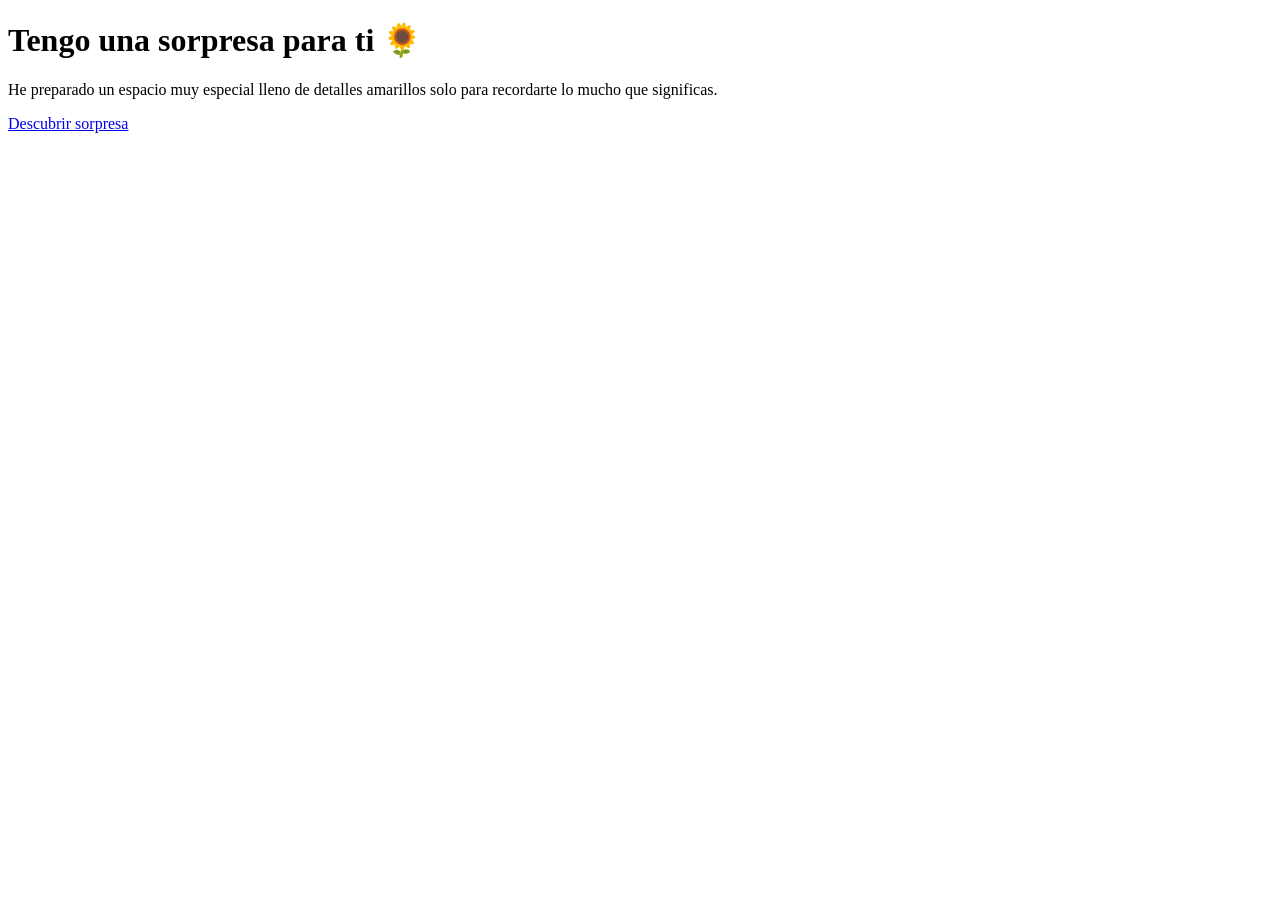
==== index.html @ 8c576d90 "flores" ====
<!DOCTYPE html>
<html lang="es">
<head>
    <meta charset="UTF-8">
    <meta name="viewport" content="width=device-width, initial-scale=1.0">
    <title>Una sorpresa amarilla 🌻</title>
    <link rel="stylesheet" href="style.css">
    <link href="https://fonts.googleapis.com/css2?family=Poppins:wght@300;400;600;700&display=swap" rel="stylesheet">
</head>
<body>

    <div class="container">
        <header class="welcome-section">
            <h1>Tengo una sorpresa para ti 🌻</h1>
            <p>He preparado un espacio muy especial lleno de detalles amarillos solo para recordarte lo mucho que significas.</p>
            
            <!-- Botón que dirige a la página de las flores -->
            <a href="flores.html" class="btn-more">Descubrir sorpresa</a>
        </header>
    </div>

</body>
</html>
---- style.css ----
/* Estilos para la animación de las flores flotantes */
.flores-page {
    position: relative;
    overflow-x: hidden;
}

.flowers-container {
    position: fixed;
    top: 0;
    left: 0;
    width: 100%;
    height: 100%;
    pointer-events: none; /* Permite hacer clic en los botones de abajo sin que estorben */
    z-index: 1;
}

.flower {
    position: absolute;
    top: -10%;
    font-size: 2rem;
    animation: floatDown linear infinite;
    opacity: 0.8;
}

@keyframes floatDown {
    0% {
        transform: translateY(-10vh) rotate(0deg);
        opacity: 0;
    }
    10% {
        opacity: 0.9;
    }
    90% {
        opacity: 0.9;
    }
    100% {
        transform: translateY(110vh) rotate(360deg);
        opacity: 0;
    }
}
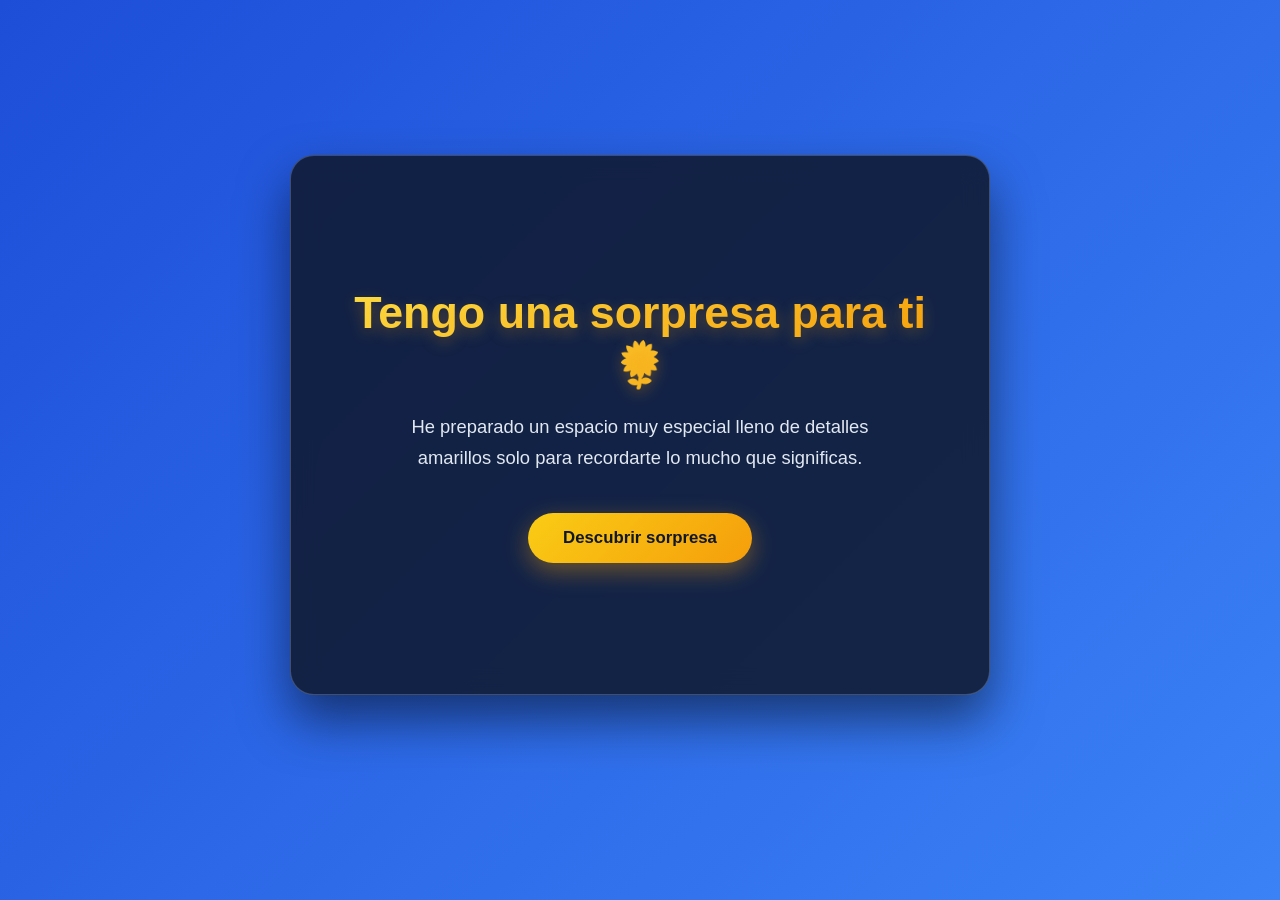
==== commit 5fa0967d: "ACTUALIZACION" ====
--- a/index.html
+++ b/index.html
@@ -7,14 +7,12 @@
     <link rel="stylesheet" href="style.css">
     <link href="https://fonts.googleapis.com/css2?family=Poppins:wght@300;400;600;700&display=swap" rel="stylesheet">
 </head>
-<body>
+<body class="index-page">
 
     <div class="container">
         <header class="welcome-section">
             <h1>Tengo una sorpresa para ti 🌻</h1>
             <p>He preparado un espacio muy especial lleno de detalles amarillos solo para recordarte lo mucho que significas.</p>
-            
-            <!-- Botón que dirige a la página de las flores -->
             <a href="flores.html" class="btn-more">Descubrir sorpresa</a>
         </header>
     </div>
--- a/style.css
+++ b/style.css
@@ -1,25 +1,175 @@
-/* Estilos para la animación de las flores flotantes */
-.flores-page {
+/* Variables inspiradas en los tonos de la imagen de referencia */
+:root {
+    --bg-primary-light: #2563eb; /* Azul cielo vibrante pero elegante para la primera página */
+    /* Degradado inspirado en la foto: Azul profundo arriba -> Celeste -> Destello dorado en el horizonte */
+    --bg-sky-gradient: linear-gradient(180deg, #1e3a8a 0%, #3b82f6 40%, #60a5fa 70%, #fef08a 100%); 
+    
+    --card-bg: rgba(15, 23, 42, 0.85); /* Tarjeta con efecto vidrio oscuro para que resalte el texto */
+    --text-main: #ffffff;
+    --text-muted: #e2e8f0;
+    --accent-yellow: #fde047;
+    --accent-orange: #f59e0b;
+    --btn-gradient: linear-gradient(135deg, #facc15 0%, #f59e0b 100%);
+    --btn-hover: linear-gradient(135deg, #fde047 0%, #d97706 100%);
+}
+
+* {
+    margin: 0;
+    padding: 0;
+    box-sizing: border-box;
+}
+
+html {
+    scroll-behavior: smooth;
+}
+
+/* Estilo para la primera página (Fondo sólido azul cielo armónico) */
+body.index-page {
+    font-family: 'Poppins', sans-serif;
+    background-color: var(--bg-primary-light);
+    background-image: linear-gradient(135deg, #1d4ed8 0%, #3b82f6 100%);
+    color: var(--text-main);
+    display: flex;
+    justify-content: center;
+    align-items: center;
+    min-height: 100vh;
+    padding: 20px;
+}
+
+/* Estilo para la segunda página (Fondo inspirado en el paisaje de la foto) */
+body.flores-page {
+    font-family: 'Poppins', sans-serif;
+    background: var(--bg-sky-gradient);
+    background-attachment: fixed;
+    color: var(--text-main);
+    display: flex;
+    justify-content: center;
+    align-items: center;
+    min-height: 100vh;
+    padding: 20px;
     position: relative;
     overflow-x: hidden;
 }
 
+.container {
+    width: 100%;
+    max-width: 700px;
+}
+
+/* Sección de Bienvenida */
+.welcome-section {
+    text-align: center;
+    padding: 60px 30px;
+    background: var(--card-bg);
+    backdrop-filter: blur(12px);
+    border: 1px solid rgba(255, 255, 255, 0.2);
+    border-radius: 24px;
+    box-shadow: 0 25px 50px rgba(0, 0, 0, 0.5);
+    margin-bottom: 50px;
+    min-height: 60vh;
+    display: flex;
+    flex-direction: column;
+    justify-content: center;
+    align-items: center;
+}
+
+.welcome-section h1 {
+    font-size: 2.8rem;
+    margin-bottom: 20px;
+    background: linear-gradient(135deg, #fde047 0%, #f59e0b 100%);
+    -webkit-background-clip: text;
+    -webkit-text-fill-color: transparent;
+    background-clip: text;
+    text-shadow: 0 5px 15px rgba(245, 158, 11, 0.3);
+}
+
+.welcome-section p {
+    font-size: 1.15rem;
+    color: var(--text-muted);
+    max-width: 500px;
+    margin-bottom: 40px;
+    line-height: 1.7;
+}
+
+/* Botones coloridos */
+.btn-more {
+    display: inline-block;
+    padding: 15px 35px;
+    background: var(--btn-gradient);
+    color: #0f172a;
+    text-decoration: none;
+    font-weight: 700;
+    font-size: 1.05rem;
+    border-radius: 50px;
+    transition: all 0.3s ease;
+    box-shadow: 0 8px 25px rgba(245, 158, 11, 0.4);
+    border: none;
+    cursor: pointer;
+}
+
+.btn-more:hover {
+    background: var(--btn-hover);
+    transform: translateY(-4px) scale(1.03);
+    box-shadow: 0 12px 30px rgba(253, 224, 71, 0.6);
+}
+
+.btn-more:active {
+    transform: translateY(-1px);
+}
+
+/* Sección de contenido secundario */
+.about-section {
+    background: var(--card-bg);
+    backdrop-filter: blur(12px);
+    border: 1px solid rgba(255, 255, 255, 0.2);
+    padding: 45px;
+    border-radius: 24px;
+    box-shadow: 0 25px 50px rgba(0, 0, 0, 0.5);
+    margin-bottom: 50px;
+}
+
+.about-section h2 {
+    font-size: 2.2rem;
+    background: linear-gradient(135deg, #fde047 0%, #f59e0b 100%);
+    -webkit-background-clip: text;
+    -webkit-text-fill-color: transparent;
+    background-clip: text;
+    margin-bottom: 10px;
+}
+
+.divider {
+    width: 80px;
+    height: 4px;
+    background: linear-gradient(90deg, #fde047, #f59e0b);
+    border-radius: 2px;
+    margin-bottom: 25px;
+}
+
+.profile-content p {
+    color: var(--text-muted);
+    line-height: 1.8;
+    margin-bottom: 20px;
+    font-size: 1.1rem;
+}
+
+/* Lluvia Masiva de Flores Amarillas (Muchísimas más flores distribuidas por toda la pantalla) */
 .flowers-container {
     position: fixed;
     top: 0;
     left: 0;
     width: 100%;
     height: 100%;
-    pointer-events: none; /* Permite hacer clic en los botones de abajo sin que estorben */
+    pointer-events: none;
     z-index: 1;
 }
 
 .flower {
     position: absolute;
     top: -10%;
-    font-size: 2rem;
+    font-size: 1.8rem;
     animation: floatDown linear infinite;
-    opacity: 0.8;
+    opacity: 0.95;
+    filter: drop-shadow(0 0 10px rgba(253, 224, 71, 0.8));
 }
 
 @keyframes floatDown {
@@ -28,10 +178,10 @@
         opacity: 0;
     }
     10% {
-        opacity: 0.9;
+        opacity: 1;
     }
     90% {
-        opacity: 0.9;
+        opacity: 1;
     }
     100% {
         transform: translateY(110vh) rotate(360deg);
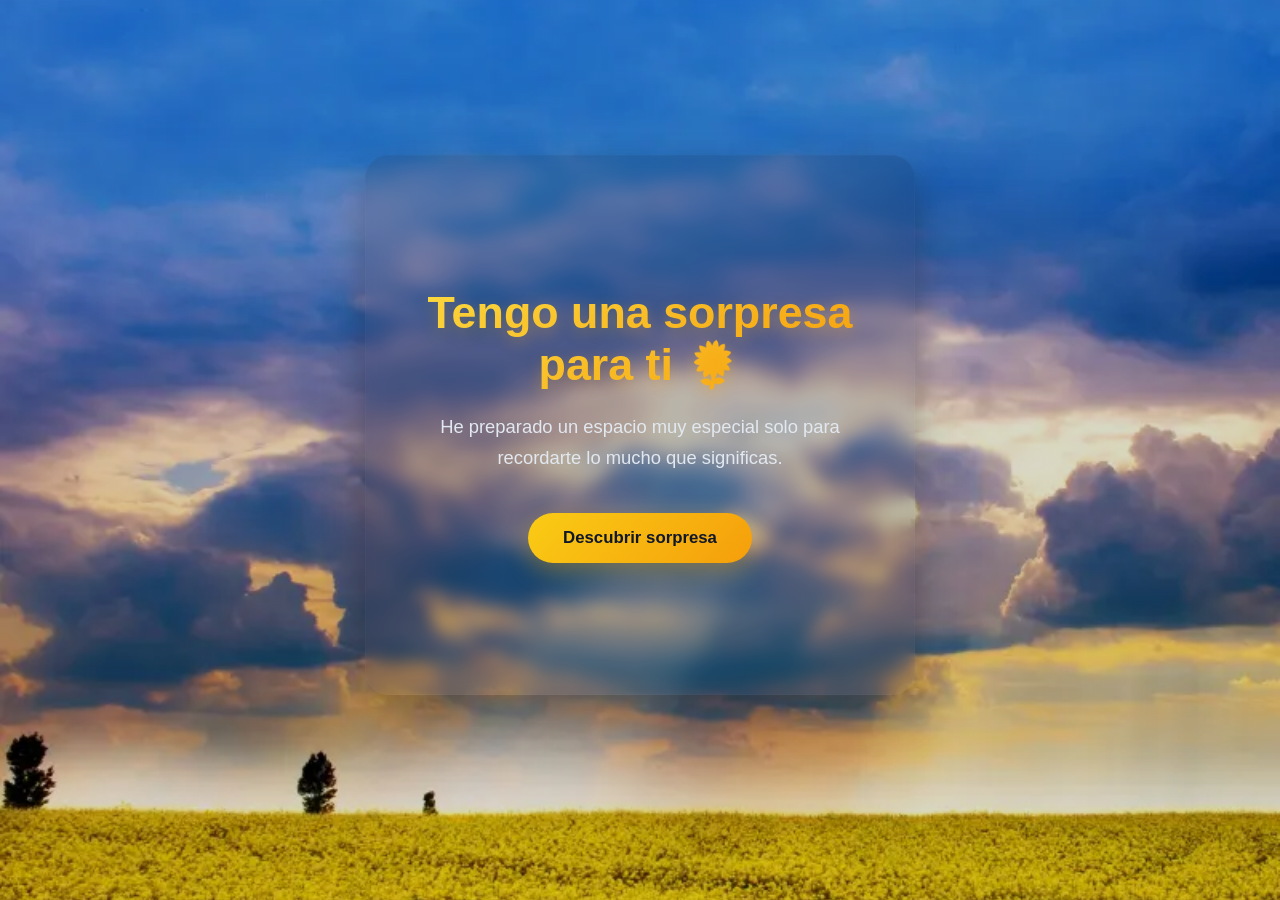
==== commit 9af84641: "actu" ====
--- a/index.html
+++ b/index.html
@@ -12,7 +12,7 @@
     <div class="container">
         <header class="welcome-section">
             <h1>Tengo una sorpresa para ti 🌻</h1>
-            <p>He preparado un espacio muy especial lleno de detalles amarillos solo para recordarte lo mucho que significas.</p>
+            <p>He preparado un espacio muy especial solo para recordarte lo mucho que significas.</p>
             <a href="flores.html" class="btn-more">Descubrir sorpresa</a>
         </header>
     </div>
--- a/style.css
+++ b/style.css
@@ -1,10 +1,13 @@
-/* Variables inspiradas en los tonos de la imagen de referencia */
+/* ==========================================================
+   1. VARIABLES DE DISEÑO (Colores, botones y opacidad general)
+   ========================================================== */
 :root {
-    --bg-primary-light: #2563eb; /* Azul cielo vibrante pero elegante para la primera página */
-    /* Degradado inspirado en la foto: Azul profundo arriba -> Celeste -> Destello dorado en el horizonte */
-    --bg-sky-gradient: linear-gradient(180deg, #1e3a8a 0%, #3b82f6 40%, #60a5fa 70%, #fef08a 100%); 
-    
-    --card-bg: rgba(15, 23, 42, 0.85); /* Tarjeta con efecto vidrio oscuro para que resalte el texto */
+    --bg-primary-light: #2563eb; 
+    
+    /* OPACIDAD DE LAS TARJETAS: El '0.35' controla qué tan transparente es el fondo de la tarjeta. 
+       Bájalo (ej: 0.2) para ver más el ramo, o súbelo (ej: 0.5) para verla más sólida. */
+    --card-bg: rgba(15, 23, 42, 0.15); 
+    
     --text-main: #ffffff;
     --text-muted: #e2e8f0;
     --accent-yellow: #fde047;
@@ -13,33 +16,28 @@
     --btn-hover: linear-gradient(135deg, #fde047 0%, #d97706 100%);
 }
 
+/* Restablece los márgenes y rellenos básicos de toda la página */
 * {
     margin: 0;
     padding: 0;
     box-sizing: border-box;
 }
 
+/* Hace que el desplazamiento entre enlaces sea suave */
 html {
     scroll-behavior: smooth;
 }
 
-/* Estilo para la primera página (Fondo sólido azul cielo armónico) */
+/* ==========================================================
+   2. ESTILOS DE LA PRIMERA PÁGINA (INDEX.HTML)
+   ========================================================== */
 body.index-page {
     font-family: 'Poppins', sans-serif;
-    background-color: var(--bg-primary-light);
-    background-image: linear-gradient(135deg, #1d4ed8 0%, #3b82f6 100%);
-    color: var(--text-main);
-    display: flex;
-    justify-content: center;
-    align-items: center;
-    min-height: 100vh;
-    padding: 20px;
-}
-
-/* Estilo para la segunda página (Fondo inspirado en el paisaje de la foto) */
-body.flores-page {
-    font-family: 'Poppins', sans-serif;
-    background: var(--bg-sky-gradient);
+    /* Imagen de fondo con una capa oscura muy ligera para la primera página */
+    background: linear-gradient(rgba(0, 0, 0, 0.15), rgba(0, 0, 0, 0.15)), url('imagen.jpg.webp');
+    background-size: cover;
+    background-repeat: no-repeat;
+    background-position: center;
     background-attachment: fixed;
     color: var(--text-main);
     display: flex;
@@ -47,24 +45,52 @@
     align-items: center;
     min-height: 100vh;
     padding: 20px;
+}
+
+/* ==========================================================
+   3. ESTILOS DE LA SEGUNDA PÁGINA (FLORES.HTML - COMPUTADORAS)
+   ========================================================== */
+body.flores-page {
+    font-family: 'Poppins', sans-serif;
+    /* Fondo del ramo de girasoles con capa oscura suave para legibilidad */
+    background: linear-gradient(rgba(0, 0, 0, 0.15), rgba(0, 0, 0, 0.15)), url('ramo-girasoles.jpg');
+    
+    /* Tamaño de la imagen de fondo (85% para apreciar el ramo completo) */
+    background-size: 85% auto; 
+    background-repeat: no-repeat;
+    background-position: center bottom; /* Anclado hacia abajo para que el ramo luzca */
+    background-attachment: fixed;
+    color: var(--text-main);
+    
+    /* Control de posición de la tarjeta en computadoras */
+    display: flex;
+    justify-content: center; /* Centra la tarjeta horizontalmente */
+    align-items: flex-start;   /* Mantiene el contenido hacia arriba */
+    
+    min-height: 100vh;
+    padding: 40px;
     position: relative;
     overflow-x: hidden;
 }
 
+/* Controla el ancho máximo de la tarjeta de contenido */
 .container {
     width: 100%;
-    max-width: 700px;
-}
-
-/* Sección de Bienvenida */
+    max-width: 550px; 
+}
+
+/* ==========================================================
+   4. TARJETA DE BIENVENIDA (Primera página)
+   ========================================================== */
 .welcome-section {
     text-align: center;
     padding: 60px 30px;
-    background: var(--card-bg);
-    backdrop-filter: blur(12px);
-    border: 1px solid rgba(255, 255, 255, 0.2);
+    background: var(--card-bg); /* Aplica la transparencia de las variables */
+    backdrop-filter: blur(8px);    /* Efecto vidrio esmerilado borroso */
+    -webkit-backdrop-filter: blur(8px);
+    border: 1px solid rgba(255, 255, 255, 0.015); /* Borde sutil luminoso */
     border-radius: 24px;
-    box-shadow: 0 25px 50px rgba(0, 0, 0, 0.5);
+    box-shadow: 0 20px 40px rgba(0, 0, 0, 0.3);
     margin-bottom: 50px;
     min-height: 60vh;
     display: flex;
@@ -73,6 +99,7 @@
     align-items: center;
 }
 
+/* Estilo del título principal de bienvenida */
 .welcome-section h1 {
     font-size: 2.8rem;
     margin-bottom: 20px;
@@ -83,6 +110,7 @@
     text-shadow: 0 5px 15px rgba(245, 158, 11, 0.3);
 }
 
+/* Estilo del texto descriptivo de bienvenida */
 .welcome-section p {
     font-size: 1.15rem;
     color: var(--text-muted);
@@ -91,11 +119,13 @@
     line-height: 1.7;
 }
 
-/* Botones coloridos */
+/* ==========================================================
+   5. DISEÑO DE LOS BOTONES
+   ========================================================== */
 .btn-more {
     display: inline-block;
     padding: 15px 35px;
-    background: var(--btn-gradient);
+    background: var(--btn-gradient); /* Degradado amarillo/naranja */
     color: #0f172a;
     text-decoration: none;
     font-weight: 700;
@@ -107,29 +137,30 @@
     cursor: pointer;
 }
 
+/* Efecto cuando pasas el mouse por encima del botón */
 .btn-more:hover {
     background: var(--btn-hover);
     transform: translateY(-4px) scale(1.03);
     box-shadow: 0 12px 30px rgba(253, 224, 71, 0.6);
 }
 
-.btn-more:active {
-    transform: translateY(-1px);
-}
-
-/* Sección de contenido secundario */
+/* ==========================================================
+   6. TARJETA DE CONTENIDO SECUNDARIO (Segunda página - Flores)
+   ========================================================== */
 .about-section {
-    background: var(--card-bg);
-    backdrop-filter: blur(12px);
-    border: 1px solid rgba(255, 255, 255, 0.2);
-    padding: 45px;
+    background: var(--card-bg); /* Mantiene la transparencia estilo vidrio */
+    backdrop-filter: blur(8px);    /* Difumina lo que está detrás para leer con claridad */
+    -webkit-backdrop-filter: blur(8px);
+    border: 1px solid rgba(255, 255, 255, 0.15);
+    padding: 35px;
     border-radius: 24px;
-    box-shadow: 0 25px 50px rgba(0, 0, 0, 0.5);
-    margin-bottom: 50px;
-}
-
+    box-shadow: 0 20px 40px rgba(0, 0, 0, 0.3);
+    margin-top: 10px;
+}
+
+/* Título dentro de la tarjeta de flores */
 .about-section h2 {
-    font-size: 2.2rem;
+    font-size: 2rem;
     background: linear-gradient(135deg, #fde047 0%, #f59e0b 100%);
     -webkit-background-clip: text;
     -webkit-text-fill-color: transparent;
@@ -137,32 +168,37 @@
     margin-bottom: 10px;
 }
 
+/* Línea decorativa debajo del título */
 .divider {
     width: 80px;
     height: 4px;
     background: linear-gradient(90deg, #fde047, #f59e0b);
     border-radius: 2px;
-    margin-bottom: 25px;
-}
-
+    margin-bottom: 20px;
+}
+
+/* Párrafos dentro de la tarjeta de flores */
 .profile-content p {
     color: var(--text-muted);
-    line-height: 1.8;
-    margin-bottom: 20px;
-    font-size: 1.1rem;
-}
-
-/* Lluvia Masiva de Flores Amarillas (Muchísimas más flores distribuidas por toda la pantalla) */
+    line-height: 1.7;
+    margin-bottom: 15px;
+    font-size: 1rem;
+}
+
+/* ==========================================================
+   7. ANIMACIÓN DE LA LLUVIA DE FLORES CAYENDO
+   ========================================================== */
 .flowers-container {
     position: fixed;
     top: 0;
     left: 0;
     width: 100%;
     height: 100%;
-    pointer-events: none;
+    pointer-events: none; /* Evita que estorben al hacer clic */
     z-index: 1;
 }
 
+/* Estilo individual de cada icono de flor que cae */
 .flower {
     position: absolute;
     top: -10%;
@@ -172,6 +208,7 @@
     filter: drop-shadow(0 0 10px rgba(253, 224, 71, 0.8));
 }
 
+/* Movimiento de caída y rotación */
 @keyframes floatDown {
     0% {
         transform: translateY(-10vh) rotate(0deg);
@@ -187,4 +224,36 @@
         transform: translateY(110vh) rotate(360deg);
         opacity: 0;
     }
+}
+
+/* ==========================================================
+   8. ADAPTACIÓN PARA TELÉFONOS MÓVILES (Pantallas menores a 768px)
+   ========================================================== */
+@media screen and (max-width: 768px) {
+    body.flores-page {
+        background-size: cover;
+        background-position: center top; 
+        align-items: flex-end; /* Manda la tarjeta abajo para dejar ver el ramo arriba */
+        padding: 15px;
+    }
+
+    .about-section {
+        padding: 20px; 
+        margin-top: 0;
+        border-radius: 18px;
+    }
+
+    .about-section h2 {
+        font-size: 1.4rem; /* Reduce el tamaño del título en móviles */
+    }
+
+    .profile-content p {
+        font-size: 0.9rem; /* Texto más compacto para celulares */
+        margin-bottom: 10px;
+    }
+
+    .btn-more {
+        padding: 12px 25px;
+        font-size: 0.95rem;
+    }
 }
